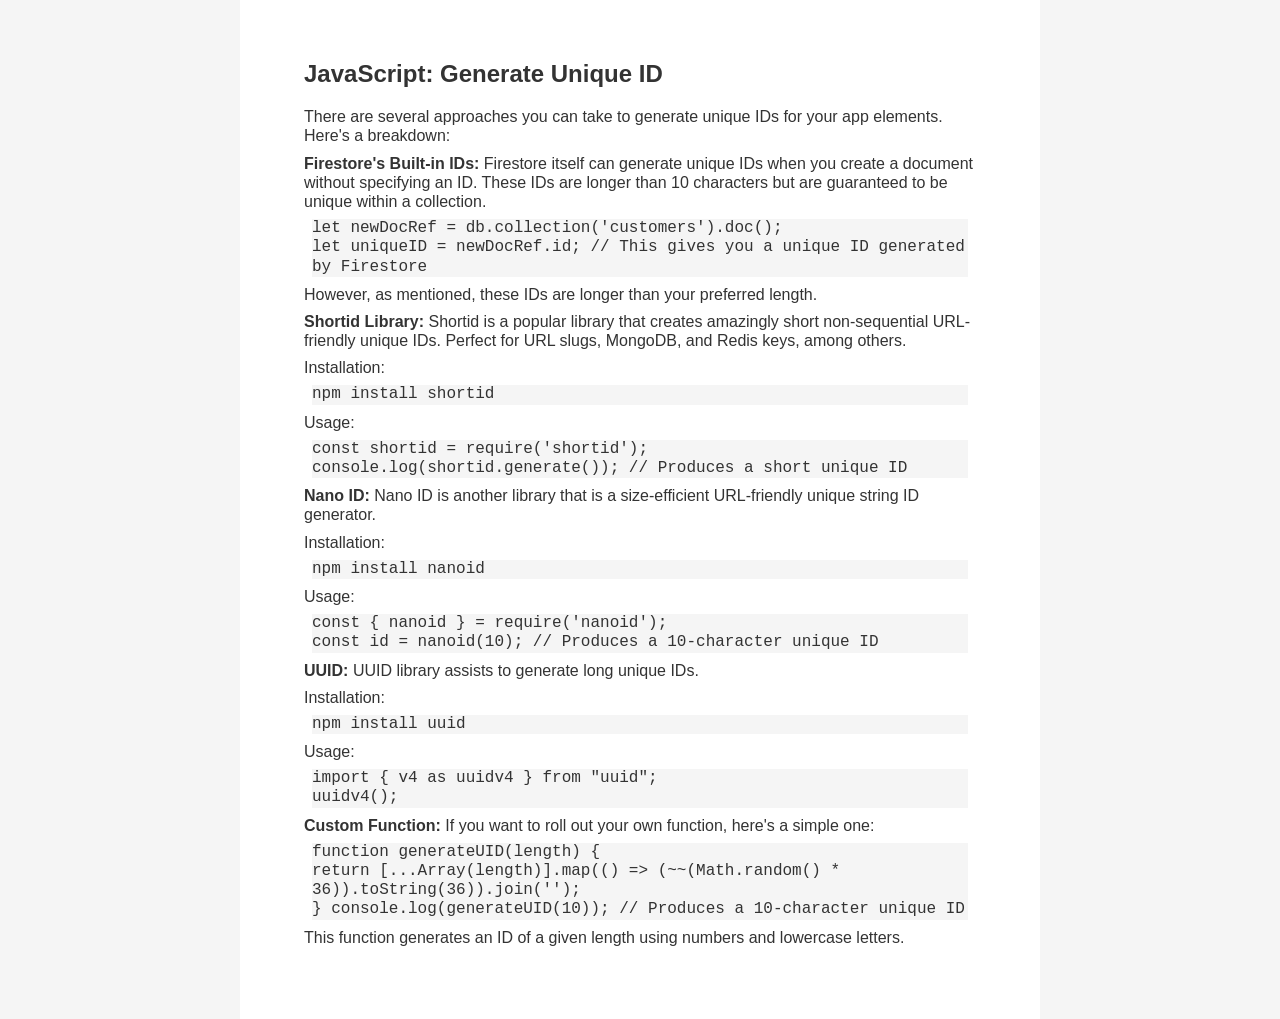
==== index.html @ d62c5375 "ad ID generator ideas and change structure" ====
<!DOCTYPE html>
<html lang="en">
    <head>
        <meta charset="UTF-8" />
        <meta name="viewport" content="width=device-width, initial-scale=1.0" />
        <title>Cheat Sheets</title>
        <link rel="stylesheet" href="reset.css" />
        <link rel="stylesheet" href="index.css" />
    </head>
    <body>
        <div id="cheatSheet" class="container-master">HELLO WORLD!</div>
        <script type="module" src="index.js"></script>
    </body>
</html>
---- index.css ----
body {
    font-family: "Arial", sans-serif;
    font-size: 0.8em;
    line-height: 1.2em;
    /* margin: 1em; */
    color: #333;
    background-color: #f5f5f5;
}

.container-master {
    margin: 0 auto;
    padding: 1em;
    max-width: 800px;
    background-color: #fff;
    box-shadow: 0 2px rgba(0, 0, 0, 0.1);
}

@media (min-width: 420px) {
    body {
        font-size: 1em;
    }
    .container-master {
        padding: 2em;
    }
}

@media (min-width: 576px) {
    .container-master {
        padding: 3em;
    }
}

@media (min-width: 768px) {
    .container-master {
        padding: 4em;
    }
}

h2 {
    margin-bottom: 1em;
    font-size: 1.5em;
    font-weight: bold;
}

p {
    margin-bottom: 0.5em;
}

strong {
    font-weight: 700;
}

code {
    margin: 0.5em;
    display: block;
    font-family: "Courier New", Courier, monospace;
    font-weight: 100;
    background-color: #f5f5f5;
}

@media print {
    body {
        margin: 1cm;
    }
}
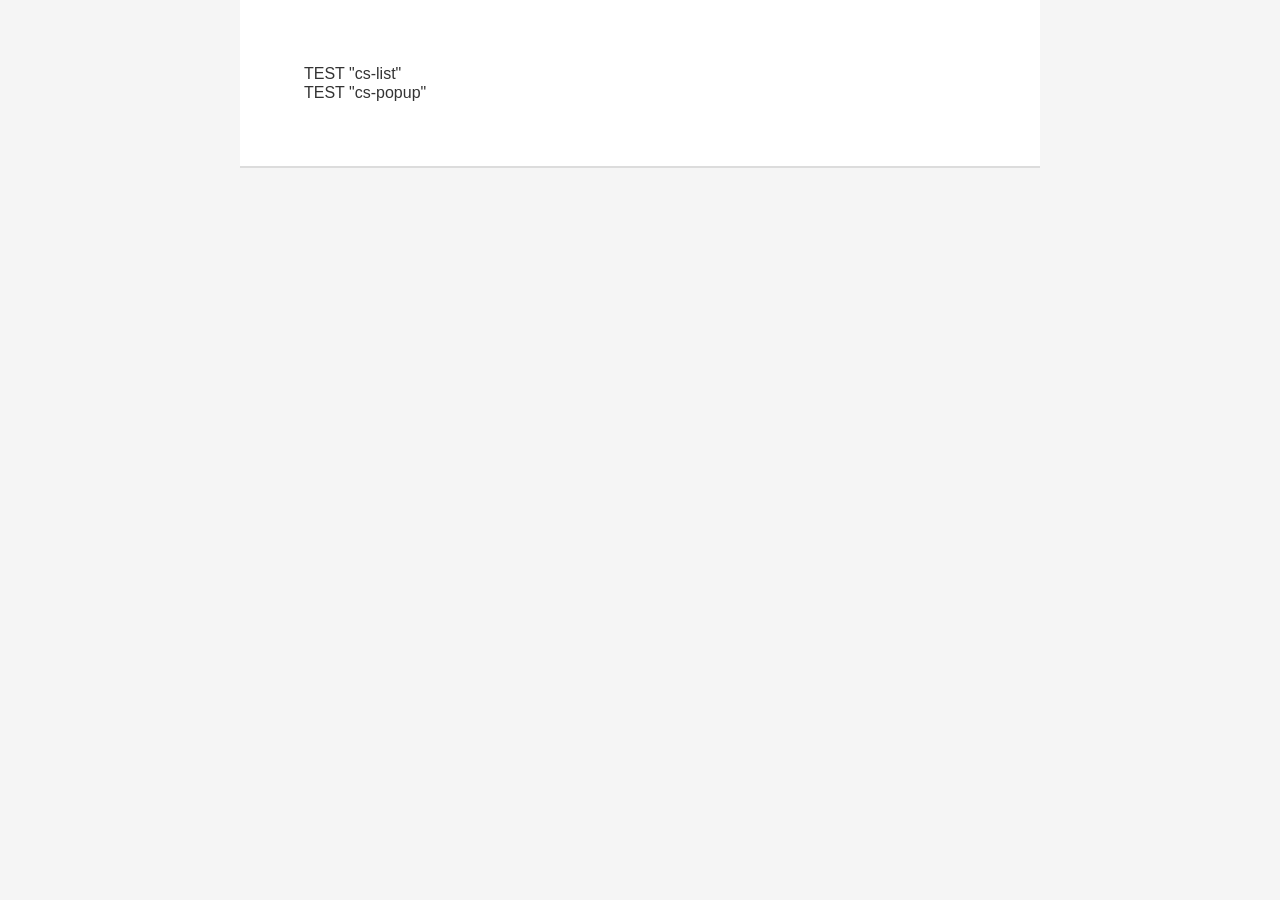
==== commit 9e9e5587: "keep working on CS project" ====
--- a/index.html
+++ b/index.html
@@ -8,7 +8,10 @@
         <link rel="stylesheet" href="index.css" />
     </head>
     <body>
-        <div id="cheatSheet" class="container-master">HELLO WORLD!</div>
+        <div class="container-master">
+            <div class="cs-list">TEST "cs-list"</div>
+            <div class="cs-popup">TEST "cs-popup"</div>
+        </div>
         <script type="module" src="index.js"></script>
     </body>
 </html>
--- a/index.css
+++ b/index.css
@@ -36,10 +36,28 @@
     }
 }
 
+h1,
+h2,
+h3 {
+    margin-bottom: 1em;
+    font-weight: bold;
+}
+
+h1 {
+    font-size: 1.5em;
+}
+
 h2 {
+    font-size: 1.25em;
+}
+
+h3 {
+    font-size: 1em;
+}
+
+li {
     margin-bottom: 1em;
-    font-size: 1.5em;
-    font-weight: bold;
+    /* list-style: inside; */
 }
 
 p {
@@ -60,6 +78,6 @@
 
 @media print {
     body {
-        margin: 1cm;
+        margin: 5px;
     }
 }
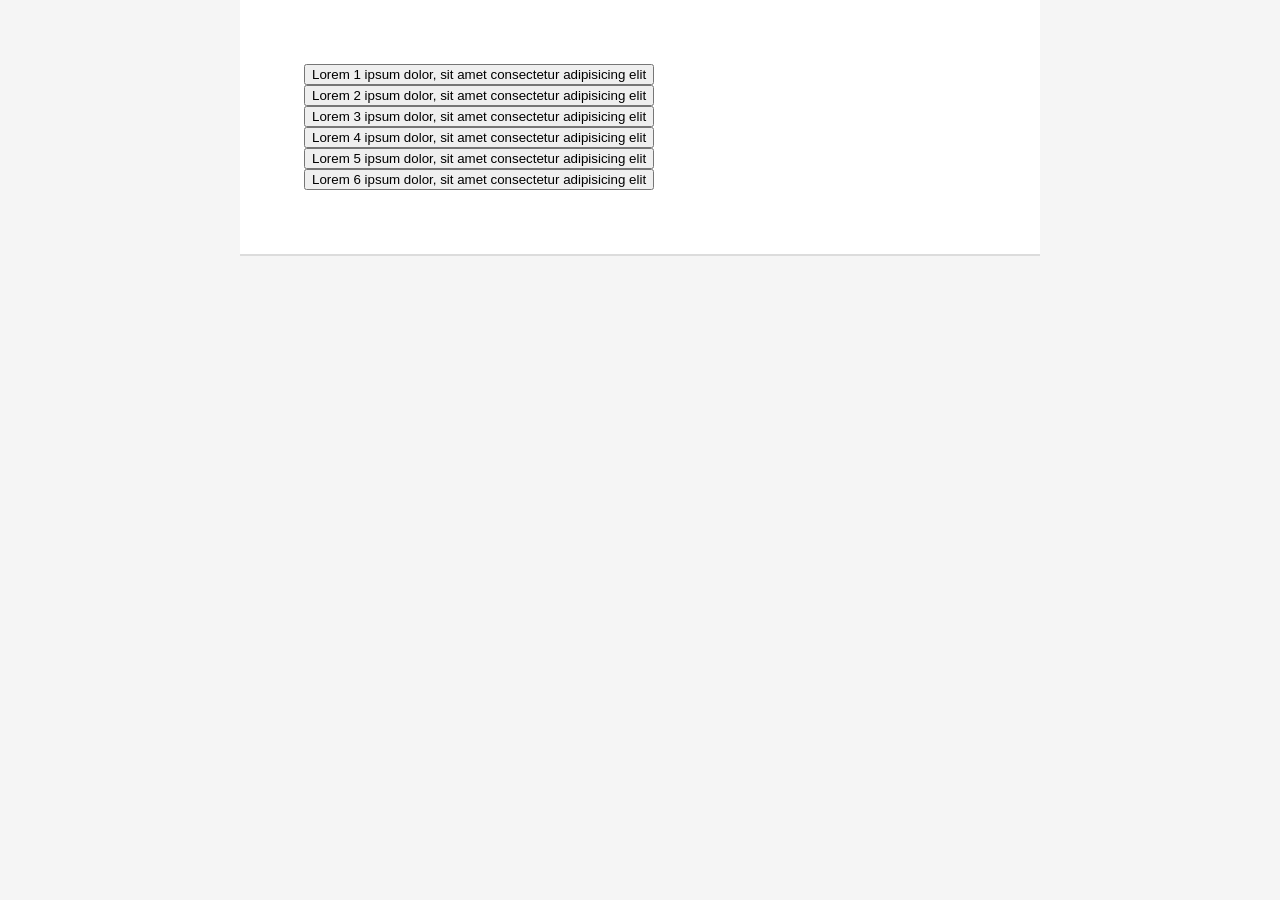
==== commit a2cf3e79: "set js functionality" ====
--- a/index.html
+++ b/index.html
@@ -3,14 +3,21 @@
     <head>
         <meta charset="UTF-8" />
         <meta name="viewport" content="width=device-width, initial-scale=1.0" />
+        <link rel="shortcut icon" href="m-gold-s.png" type="image/png" />
         <title>Cheat Sheets</title>
         <link rel="stylesheet" href="reset.css" />
-        <link rel="stylesheet" href="index.css" />
+        <link rel="stylesheet" href="style.css" />
     </head>
     <body>
         <div class="container-master">
-            <div class="cs-list">TEST "cs-list"</div>
-            <div class="cs-popup">TEST "cs-popup"</div>
+            <div id="csList" class="cs-list">
+                Error in rendering list of Cheat Sheets
+            </div>
+        </div>
+        <div id="csPopup" class="cs-popup">
+            <div id="csPopupContent" class="cs-popup-content">
+                Error in rendering Cheat Sheet
+            </div>
         </div>
         <script type="module" src="index.js"></script>
     </body>
--- a/style.css
+++ b/style.css
@@ -0,0 +1,85 @@
+@import "./style-popup.css";
+
+body {
+    font-family: "Arial", sans-serif;
+    font-size: 0.8em;
+    line-height: 1.2em;
+    /* margin: 1em; */
+    color: #333;
+    background-color: #f5f5f5;
+}
+
+.container-master {
+    margin: 0 auto;
+    padding: 1em;
+    max-width: 800px;
+    background-color: #fff;
+    box-shadow: 0 2px rgba(0, 0, 0, 0.1);
+}
+
+@media (min-width: 420px) {
+    body {
+        font-size: 1em;
+    }
+    .container-master {
+        padding: 2em;
+    }
+}
+
+@media (min-width: 576px) {
+    .container-master {
+        padding: 3em;
+    }
+}
+
+@media (min-width: 768px) {
+    .container-master {
+        padding: 4em;
+    }
+}
+
+h1,
+h2,
+h3 {
+    margin-bottom: 1em;
+    font-weight: bold;
+}
+
+h1 {
+    font-size: 1.5em;
+}
+
+h2 {
+    font-size: 1.25em;
+}
+
+h3 {
+    font-size: 1em;
+}
+
+li {
+    margin-bottom: 1em;
+    /* list-style: inside; */
+}
+
+p {
+    margin-bottom: 0.5em;
+}
+
+strong {
+    font-weight: 700;
+}
+
+code {
+    margin: 0.5em;
+    display: block;
+    font-family: "Courier New", Courier, monospace;
+    font-weight: 100;
+    background-color: #f5f5f5;
+}
+
+@media print {
+    body {
+        margin: 5px;
+    }
+}
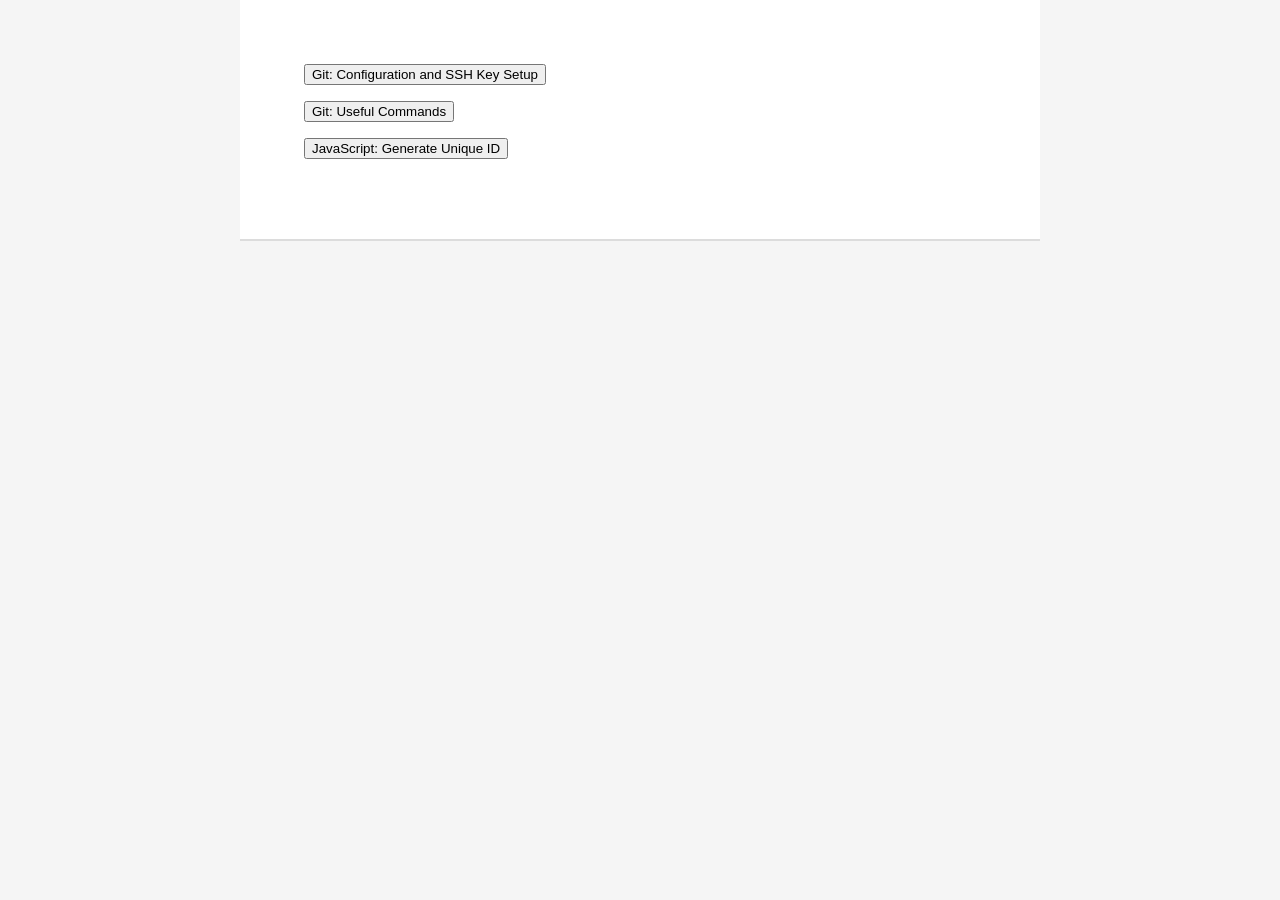
==== commit 86284c71: "fix list rendering bug" ====
--- a/index.html
+++ b/index.html
@@ -10,9 +10,9 @@
     </head>
     <body>
         <div class="container-master">
-            <div id="csList" class="cs-list">
+            <ul id="csList" class="cs-list">
                 Error in rendering list of Cheat Sheets
-            </div>
+            </ul>
         </div>
         <div id="csPopup" class="cs-popup">
             <div id="csPopupContent" class="cs-popup-content">
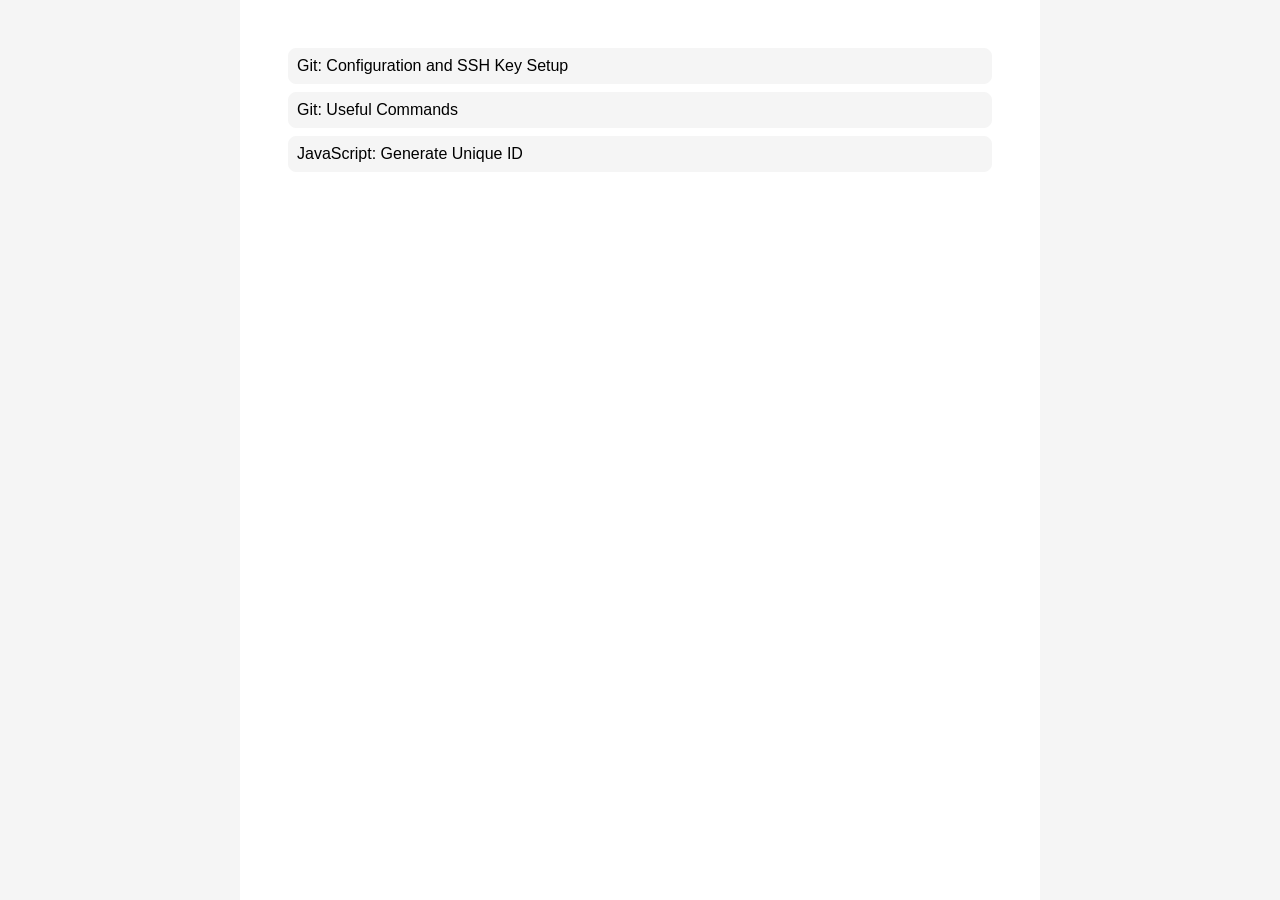
==== commit 2aec4d2b: "fix js buttons bug" ====
--- a/index.html
+++ b/index.html
@@ -9,14 +9,23 @@
         <link rel="stylesheet" href="style.css" />
     </head>
     <body>
-        <div class="container-master">
+        <div class="container">
             <ul id="csList" class="cs-list">
                 Error in rendering list of Cheat Sheets
             </ul>
         </div>
         <div id="csPopup" class="cs-popup">
             <div id="csPopupContent" class="cs-popup-content">
-                Error in rendering Cheat Sheet
+                <div class="wrapper-btn" id="wrapperBtn">
+                    <button class="return-btn" id="returnBtn">Return</button>
+                    <button class="print-btn" id="printBtn">Print</button>
+                </div>
+                <span class="cs-popup-content_title" id="csTitle"
+                    >Error printing title</span
+                >
+                <span class="cs-popup-content_body" id="csBody"
+                    >Error printing body text</span
+                >
             </div>
         </div>
         <script type="module" src="index.js"></script>
--- a/style.css
+++ b/style.css
@@ -2,39 +2,34 @@
 
 body {
     font-family: "Arial", sans-serif;
-    font-size: 0.8em;
+    font-size: 0.8rem;
     line-height: 1.2em;
     /* margin: 1em; */
     color: #333;
     background-color: #f5f5f5;
 }
 
-.container-master {
+.container {
     margin: 0 auto;
     padding: 1em;
     max-width: 800px;
+    height: 100lvh;
     background-color: #fff;
     box-shadow: 0 2px rgba(0, 0, 0, 0.1);
 }
 
 @media (min-width: 420px) {
     body {
-        font-size: 1em;
+        font-size: 1rem;
     }
-    .container-master {
+    .container {
         padding: 2em;
     }
 }
 
 @media (min-width: 576px) {
-    .container-master {
+    .container {
         padding: 3em;
-    }
-}
-
-@media (min-width: 768px) {
-    .container-master {
-        padding: 4em;
     }
 }
 
@@ -46,15 +41,15 @@
 }
 
 h1 {
-    font-size: 1.5em;
+    font-size: 1.5rem;
 }
 
 h2 {
-    font-size: 1.25em;
+    font-size: 1.25rem;
 }
 
 h3 {
-    font-size: 1em;
+    font-size: 1rem;
 }
 
 li {
@@ -78,6 +73,25 @@
     background-color: #f5f5f5;
 }
 
+.list-item {
+    margin-bottom: 0.5em;
+}
+
+.list-item-btn {
+    padding: 0.5em;
+    width: 100%;
+    font-size: inherit;
+    text-align: left;
+    background-color: #f5f5f5;
+    border: 1px solid #f5f5f5;
+    border-radius: 0.5em;
+    cursor: pointer;
+}
+
+.list-item-btn:hover {
+    border: 1px solid black;
+}
+
 @media print {
     body {
         margin: 5px;
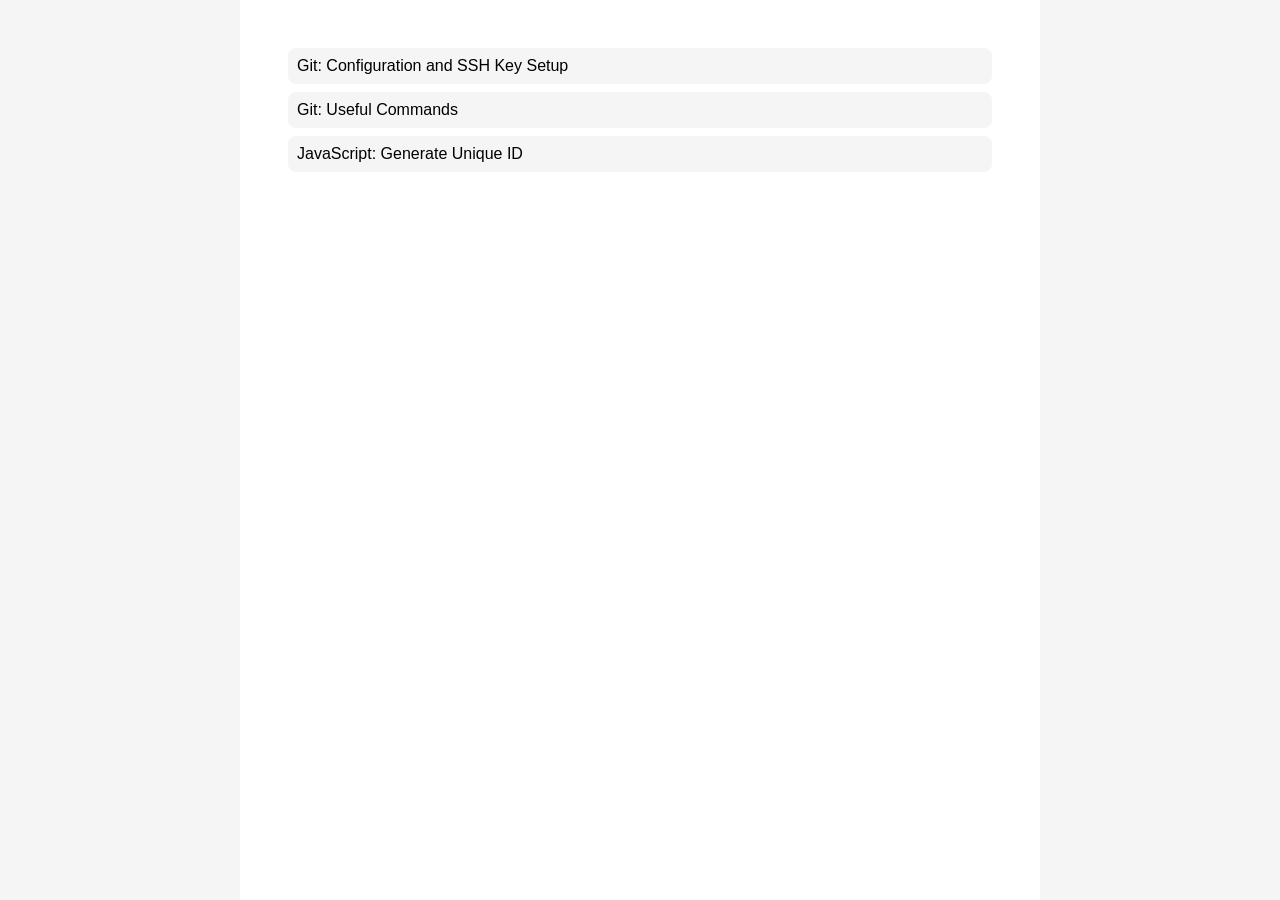
==== commit 46e15ff0: "upgrade styles" ====
--- a/index.html
+++ b/index.html
@@ -17,8 +17,8 @@
         <div id="csPopup" class="cs-popup">
             <div id="csPopupContent" class="cs-popup-content">
                 <div class="wrapper-btn" id="wrapperBtn">
-                    <button class="return-btn" id="returnBtn">Return</button>
-                    <button class="print-btn" id="printBtn">Print</button>
+                    <button class="return-btn" id="returnBtn"></button>
+                    <button class="print-btn" id="printBtn"></button>
                 </div>
                 <span class="cs-popup-content_title" id="csTitle"
                     >Error printing title</span
--- a/style.css
+++ b/style.css
@@ -1,8 +1,11 @@
-@import "./style-popup.css";
+@import "./style-text.css";
+
+html {
+    font-size: 0.8rem;
+}
 
 body {
     font-family: "Arial", sans-serif;
-    font-size: 0.8rem;
     line-height: 1.2em;
     /* margin: 1em; */
     color: #333;
@@ -19,7 +22,7 @@
 }
 
 @media (min-width: 420px) {
-    body {
+    html {
         font-size: 1rem;
     }
     .container {
@@ -31,46 +34,6 @@
     .container {
         padding: 3em;
     }
-}
-
-h1,
-h2,
-h3 {
-    margin-bottom: 1em;
-    font-weight: bold;
-}
-
-h1 {
-    font-size: 1.5rem;
-}
-
-h2 {
-    font-size: 1.25rem;
-}
-
-h3 {
-    font-size: 1rem;
-}
-
-li {
-    margin-bottom: 1em;
-    /* list-style: inside; */
-}
-
-p {
-    margin-bottom: 0.5em;
-}
-
-strong {
-    font-weight: 700;
-}
-
-code {
-    margin: 0.5em;
-    display: block;
-    font-family: "Courier New", Courier, monospace;
-    font-weight: 100;
-    background-color: #f5f5f5;
 }
 
 .list-item {
@@ -92,6 +55,98 @@
     border: 1px solid black;
 }
 
+/* Popup-order Section Styles */
+
+.body-fixed {
+    overflow: hidden;
+}
+
+.cs-popup {
+    position: fixed;
+    top: 0;
+    left: 0;
+    padding-inline: 1em;
+    width: 100%;
+    height: 100%;
+    display: flex;
+    justify-content: center;
+    align-items: center;
+    background-color: rgba(0, 0, 0, 0.4);
+    opacity: 0;
+    /* DO WE REALLY NEED VISIBILITY HERE? */
+    visibility: hidden;
+    transition: all 1s ease;
+}
+
+@media (min-width: 575px) {
+    .cs-popup {
+        padding-inline: 2em;
+    }
+}
+
+@media (min-width: 210mm) {
+    .cs-popup {
+        padding-inline: calc((100% - 210mm) / 2);
+    }
+}
+
+.cs-popup-open {
+    opacity: 1;
+    visibility: visible;
+}
+
+.cs-popup-content {
+    position: relative;
+    padding: 1em;
+    width: 100%;
+    max-height: 100%;
+
+    /* NOTE: "overflow-y" Might Create scroll - remove if not needed  */
+    overflow-y: auto;
+
+    background-color: #ffffff;
+    /* border-radius: 10px; */
+}
+
+@media (min-width: 575px) {
+    .cs-popup-content {
+        padding: 2em;
+    }
+}
+
+@media (min-width: 210mm) {
+    .cs-popup-content {
+        padding: 3em;
+    }
+}
+
+.wrapper-btn {
+    margin-bottom: 2em;
+    width: 100%;
+    display: flex;
+    flex-direction: row;
+    justify-content: space-between;
+}
+
+.return-btn,
+.print-btn {
+    width: 2em;
+    height: 2em;
+    background-size: contain;
+    background-color: transparent;
+    border: 1px solid black;
+    border-radius: 0.5em;
+    cursor: pointer;
+}
+
+.return-btn {
+    background-image: url(img_arrow_back.png);
+}
+
+.print-btn {
+    background-image: url(img_print.png);
+}
+
 @media print {
     body {
         margin: 5px;
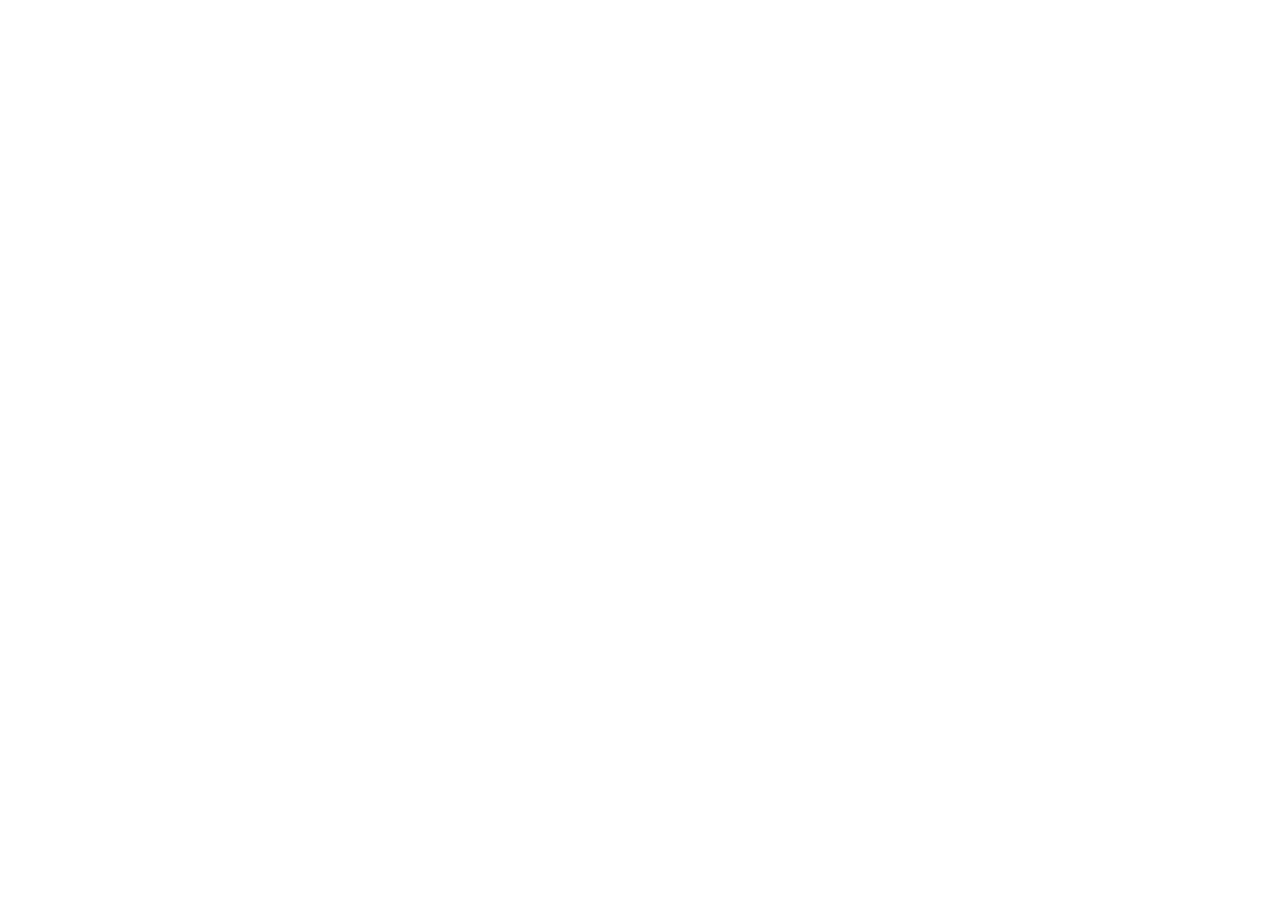
==== commit f93dbfac: "Updates" ====
--- a/index.html
+++ b/index.html
@@ -2,32 +2,13 @@
 <html lang="en">
     <head>
         <meta charset="UTF-8" />
+        <meta http-equiv="X-UA-Compatible" content="IE=edge" />
         <meta name="viewport" content="width=device-width, initial-scale=1.0" />
-        <link rel="shortcut icon" href="m-gold-s.png" type="image/png" />
-        <title>Cheat Sheets</title>
-        <link rel="stylesheet" href="reset.css" />
-        <link rel="stylesheet" href="style.css" />
+        <link rel="shortcut icon" href="/projects/assets/favicon-YrF2Cp1p.png" type="image/png" />
+        <title>Projects</title>
+      <script type="module" crossorigin src="/projects/assets/index-3XwUH58j.js"></script>
     </head>
     <body>
-        <div class="container">
-            <ul id="csList" class="cs-list">
-                Error in rendering list of Cheat Sheets
-            </ul>
-        </div>
-        <div id="csPopup" class="cs-popup">
-            <div id="csPopupContent" class="cs-popup-content">
-                <div class="wrapper-btn" id="wrapperBtn">
-                    <button class="return-btn" id="returnBtn"></button>
-                    <button class="print-btn" id="printBtn"></button>
-                </div>
-                <span class="cs-popup-content_title" id="csTitle"
-                    >Error printing title</span
-                >
-                <span class="cs-popup-content_body" id="csBody"
-                    >Error printing body text</span
-                >
-            </div>
-        </div>
-        <script type="module" src="index.js"></script>
+        <div id="root"></div>
     </body>
 </html>
